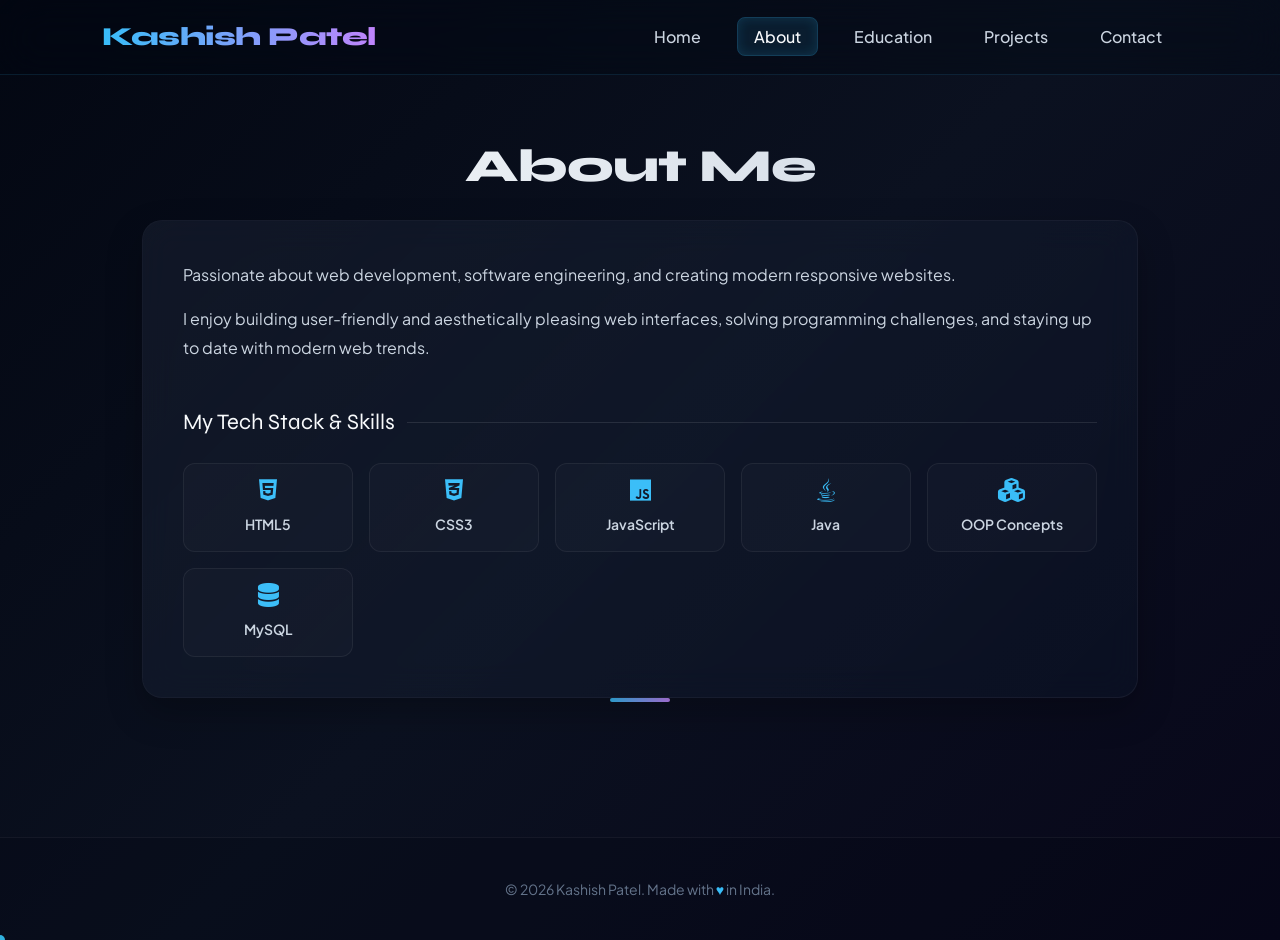
==== about.html @ 91032030 "first commit" ====
<!DOCTYPE html>
<html lang="en">

<head>
    <meta charset="UTF-8">
    <meta name="viewport" content="width=device-width, initial-scale=1.0">
    <title>About - Kashish Patel</title>
    <link rel="stylesheet" href="style.css">
    <link rel="stylesheet" href="https://cdnjs.cloudflare.com/ajax/libs/font-awesome/6.5.1/css/all.min.css">
</head>

<body>

    <!-- Header / Navbar -->
    <header>
        <nav>
            <h2 class="logo">Kashish Patel</h2>
            <div class="menu-toggle" id="mobile-menu-btn">
                <i class="fa-solid fa-bars"></i>
            </div>
            <ul>
                <li><a href="index.html">Home</a></li>
                <li><a href="about.html" class="active">About</a></li>
                <li><a href="education.html">Education</a></li>
                <li><a href="projects.html">Projects</a></li>
                <li><a href="contact.html">Contact</a></li>
            </ul>
        </nav>
    </header>

    <!-- Main Content Container for Dynamic Routing -->
    <main id="main-content">
        <section class="page-section reveal active">
            <h1>About Me</h1>
            
            <div class="glass-card">
                <p>
                    Passionate about web development, software engineering,
and creating modern responsive websites.
                </p>
                <p>
                    I enjoy building user-friendly and aesthetically pleasing web interfaces, solving programming challenges, and staying up to date with modern web trends.
                </p>

                <!-- Technical Skills Showcase -->
                <div class="skills-title">My Tech Stack & Skills</div>
                <div class="skills-grid">
                    <div class="skill-tag">
                        <i class="fa-brands fa-html5"></i>
                        <span>HTML5</span>
                    </div>
                    <div class="skill-tag">
                        <i class="fa-brands fa-css3-alt"></i>
                        <span>CSS3</span>
                    </div>
                    <div class="skill-tag">
                        <i class="fa-brands fa-js"></i>
                        <span>JavaScript</span>
                    </div>
                    <div class="skill-tag">
                        <i class="fa-brands fa-java"></i>
                        <span>Java</span>
                    </div>
                    <div class="skill-tag">
                        <i class="fa-solid fa-cubes"></i>
                        <span>OOP Concepts</span>
                    </div>
                    <div class="skill-tag">
                        <i class="fa-solid fa-database"></i>
                        <span>MySQL</span>
                    </div>
                </div>
            </div>
        </section>
    </main>

    <!-- Footer -->
    <footer>
        <p>&copy; 2026 Kashish Patel. Made with <span>&hearts;</span> in India.</p>
    </footer>

    <script src="script.js"></script>

</body>

</html>
---- style.css ----
@import url('https://fonts.googleapis.com/css2?family=Plus+Jakarta+Sans:wght@300;400;500;600;700&family=Syne:wght@700;800&display=swap');

:root {
    --bg-dark: #030712;
    --bg-space: #0b1120;
    --bg-card: rgba(15, 23, 42, 0.45);
    --border-glow: rgba(56, 189, 248, 0.12);
    --primary: #38bdf8; /* sky-400 */
    --primary-glow: rgba(56, 189, 248, 0.4);
    --secondary: #c084fc; /* purple-400 */
    --secondary-glow: rgba(192, 132, 252, 0.4);
    --text-main: #f8fafc;
    --text-muted: #cbd5e1;
    --text-dim: #64748b;
    --success: #34d399;
    --transition-fast: 0.25s cubic-bezier(0.4, 0, 0.2, 1);
    --transition-slow: 0.5s cubic-bezier(0.4, 0, 0.2, 1);
}

/* Base Styles & Typography */
* {
    margin: 0;
    padding: 0;
    box-sizing: border-box;
    font-family: 'Plus Jakarta Sans', sans-serif;
    outline: none;
}

html {
    scroll-behavior: smooth;
    background: var(--bg-dark);
    scrollbar-width: thin;
    scrollbar-color: var(--primary-glow) var(--bg-dark);
}

/* Custom Scrollbar */
::-webkit-scrollbar {
    width: 8px;
}
::-webkit-scrollbar-track {
    background: var(--bg-dark);
}
::-webkit-scrollbar-thumb {
    background: var(--bg-card);
    border-radius: 4px;
    border: 1px solid var(--border-glow);
}
::-webkit-scrollbar-thumb:hover {
    background: var(--primary-glow);
}

body {
    background: linear-gradient(135deg, var(--bg-dark) 0%, var(--bg-space) 50%, #08071a 100%);
    color: var(--text-main);
    min-height: 100vh;
    overflow-x: hidden;
    position: relative;
    line-height: 1.6;
}

/* Starry Canvas Background */
#bg-canvas {
    position: fixed;
    top: 0;
    left: 0;
    width: 100%;
    height: 100%;
    z-index: -1;
    pointer-events: none;
}

/* Custom Cursor */
.custom-cursor {
    width: 10px;
    height: 10px;
    background: var(--primary);
    border-radius: 50%;
    position: fixed;
    transform: translate(-50%, -50%);
    pointer-events: none;
    z-index: 9999;
    transition: width 0.2s, height 0.2s, background-color 0.2s;
    mix-blend-mode: difference;
}

.custom-cursor-ring {
    width: 40px;
    height: 40px;
    border: 1.5px solid var(--primary-glow);
    border-radius: 50%;
    position: fixed;
    transform: translate(-50%, -50%);
    pointer-events: none;
    z-index: 9998;
    transition: transform 0.08s ease-out, width 0.2s, height 0.2s, border-color 0.2s;
}

/* Scale cursor on interactive hover */
.custom-cursor.hovered {
    width: 25px;
    height: 25px;
    background: var(--secondary);
}

.custom-cursor-ring.hovered {
    width: 60px;
    height: 60px;
    border-color: var(--secondary-glow);
    background: rgba(192, 132, 252, 0.05);
}

/* Dynamic Page Transition Overlay */
.transition-overlay {
    position: fixed;
    top: 0;
    left: 0;
    width: 100%;
    height: 100vh;
    background: var(--bg-dark);
    z-index: 99999;
    pointer-events: none;
    transform: scaleY(0);
    transform-origin: bottom;
    transition: transform 0.6s cubic-bezier(0.85, 0, 0.15, 1);
    display: flex;
    justify-content: center;
    align-items: center;
}

.transition-overlay::after {
    content: '';
    width: 60px;
    height: 60px;
    border: 3px solid transparent;
    border-top-color: var(--primary);
    border-radius: 50%;
    animation: spinner 0.8s linear infinite;
    opacity: 0;
    transition: opacity 0.3s;
}

.transition-overlay.active {
    transform: scaleY(1);
    transform-origin: top;
    pointer-events: all;
}

.transition-overlay.active::after {
    opacity: 1;
    delay: 0.2s;
}

@keyframes spinner {
    to { transform: rotate(360deg); }
}

/* Header & Glass Navbar */
header {
    width: 100%;
    padding: 16px 8%;
    position: fixed;
    top: 0;
    z-index: 900;
    background: rgba(3, 7, 18, 0.3);
    backdrop-filter: blur(20px);
    border-bottom: 1px solid var(--border-glow);
    transition: padding var(--transition-fast), background var(--transition-fast);
}

header.scrolled {
    padding: 12px 8%;
    background: rgba(3, 7, 18, 0.7);
    box-shadow: 0 10px 30px rgba(0,0,0,0.4);
}

nav {
    display: flex;
    justify-content: space-between;
    align-items: center;
    max-width: 1200px;
    margin: 0 auto;
}

.logo {
    font-family: 'Syne', sans-serif;
    font-weight: 800;
    font-size: 26px;
    letter-spacing: -0.5px;
    background: linear-gradient(to right, var(--primary), var(--secondary));
    -webkit-background-clip: text;
    -webkit-text-fill-color: transparent;
    cursor: pointer;
    transition: opacity var(--transition-fast), transform var(--transition-fast);
}

.logo.hidden {
    opacity: 0;
    pointer-events: none;
}

.logo:hover {
    transform: scale(1.02);
}

nav ul {
    display: flex;
    list-style: none;
    align-items: center;
    position: relative;
}

nav ul li {
    margin-left: 20px;
}

nav ul li a {
    color: var(--text-muted);
    font-size: 16px;
    font-weight: 500;
    padding: 8px 16px;
    border-radius: 8px;
    transition: var(--transition-fast);
    text-decoration: none;
    position: relative;
}

nav ul li a:hover {
    color: var(--primary);
    background: rgba(56, 189, 248, 0.05);
}

nav ul li a.active {
    color: var(--text-main);
    background: rgba(56, 189, 248, 0.1);
    box-shadow: inset 0 0 12px rgba(56, 189, 248, 0.15);
    border: 1px solid rgba(56, 189, 248, 0.2);
}

/* Mobile Hamburguer Menu */
.menu-toggle {
    display: none;
    font-size: 24px;
    color: var(--text-main);
    cursor: pointer;
    z-index: 1001;
    transition: var(--transition-fast);
}

.menu-toggle:hover {
    color: var(--primary);
    transform: scale(1.1);
}

/* Reveal Animation Containers */
.reveal {
    opacity: 0;
    transform: translateY(30px);
    transition: opacity 0.8s cubic-bezier(0.2, 0.8, 0.2, 1), transform 0.8s cubic-bezier(0.2, 0.8, 0.2, 1);
}

.reveal.active {
    opacity: 1;
    transform: translateY(0);
}

/* Hero Section */
.hero {
    min-height: 100vh;
    display: flex;
    justify-content: space-between;
    align-items: center;
    padding: 120px 8% 60px 8%;
    max-width: 1200px;
    margin: 0 auto;
    gap: 40px;
}

.hero-text {
    width: 55%;
    display: flex;
    flex-direction: column;
    justify-content: center;
}

.hero-text h1 {
    font-family: 'Syne', sans-serif;
    font-size: 56px;
    font-weight: 800;
    line-height: 1.15;
    margin-bottom: 12px;
    letter-spacing: -1px;
}

.hero-text h1 span {
    background: linear-gradient(135deg, var(--primary), var(--secondary));
    -webkit-background-clip: text;
    -webkit-text-fill-color: transparent;
    position: relative;
}

.hero-text h3 {
    font-size: 22px;
    font-weight: 600;
    color: var(--secondary);
    margin-bottom: 20px;
    letter-spacing: 0.5px;
    display: inline-flex;
    align-items: center;
}

.hero-text h3::before {
    content: '';
    width: 20px;
    height: 2px;
    background: var(--secondary);
    margin-right: 10px;
    display: inline-block;
}

.hero-text p {
    font-size: 17px;
    color: var(--text-muted);
    line-height: 1.8;
    margin-bottom: 35px;
    max-width: 520px;
}

.buttons {
    display: flex;
    align-items: center;
    gap: 16px;
    flex-wrap: wrap;
}

.btn, .btn2 {
    padding: 12px 28px;
    border-radius: 10px;
    text-decoration: none;
    font-weight: 600;
    font-size: 15px;
    transition: var(--transition-fast);
    display: inline-flex;
    align-items: center;
    justify-content: center;
    gap: 8px;
}

.btn {
    background: linear-gradient(135deg, var(--primary), #0284c7);
    color: var(--bg-dark);
    box-shadow: 0 4px 20px rgba(56, 189, 248, 0.35);
}

.btn:hover {
    transform: translateY(-3px);
    box-shadow: 0 8px 25px rgba(56, 189, 248, 0.5);
    background: linear-gradient(135deg, #0284c7, var(--primary));
}

.btn2 {
    border: 1.5px solid rgba(255, 255, 255, 0.15);
    color: var(--text-main);
    background: rgba(255, 255, 255, 0.03);
    backdrop-filter: blur(5px);
}

.btn2:hover {
    border-color: var(--primary);
    color: var(--primary);
    background: rgba(56, 189, 248, 0.05);
    transform: translateY(-3px);
}

/* Floating Socials in Hero */
.buttons a[target="_blank"] {
    width: 48px;
    height: 48px;
    display: inline-flex;
    justify-content: center;
    align-items: center;
    border-radius: 10px;
    border: 1px solid rgba(255, 255, 255, 0.1);
    background: var(--bg-card);
    color: var(--text-muted);
    font-size: 20px;
    transition: var(--transition-fast);
    text-decoration: none;
}

.buttons a[target="_blank"]:hover {
    color: var(--primary);
    border-color: var(--primary-glow);
    background: rgba(56, 189, 248, 0.1);
    transform: translateY(-3px) rotate(8deg);
    box-shadow: 0 5px 15px rgba(56, 189, 248, 0.2);
}

/* Hero Image & Ambient Light */
.hero-image {
    width: 40%;
    display: flex;
    justify-content: center;
    align-items: center;
    position: relative;
}

.hero-image::after {
    content: '';
    position: absolute;
    width: 320px;
    height: 320px;
    background: radial-gradient(circle, var(--primary-glow) 0%, rgba(192, 132, 252, 0.15) 50%, transparent 100%);
    filter: blur(40px);
    z-index: -1;
    animation: floatGlow 8s ease-in-out infinite;
}

.hero-image img {
    width: 320px;
    height: 320px;
    border-radius: 24px;
    object-fit: top;
    border: 1.5px solid rgba(255, 255, 255, 0.15);
    box-shadow: 0 20px 40px rgba(0,0,0,0.5);
    transition: var(--transition-slow);
    transform: perspective(1000px) rotateY(-8deg) rotateX(4deg);
}

.hero-image:hover img {
    transform: perspective(1000px) rotateY(0deg) rotateX(0deg) scale(1.03);
    border-color: var(--primary);
    box-shadow: 0 25px 50px rgba(56, 189, 248, 0.25);
}

@keyframes floatGlow {
    0%, 100% { transform: translateY(0) scale(1); }
    50% { transform: translateY(-15px) scale(1.15); }
}

/* General Page Section Styling */
.page-section {
    padding: 130px 8% 80px 8%;
    max-width: 1200px;
    margin: 0 auto;
    min-height: 85vh;
}

.page-section h1 {
    font-family: 'Syne', sans-serif;
    text-align: center;
    font-size: 46px;
    font-weight: 800;
    margin-bottom: 16px;
    letter-spacing: -1px;
    background: linear-gradient(to right, var(--text-main), var(--text-muted));
    -webkit-background-clip: text;
    -webkit-text-fill-color: transparent;
}

.page-section::after {
    content: '';
    display: block;
    width: 60px;
    height: 4px;
    background: linear-gradient(to right, var(--primary), var(--secondary));
    margin: 0 auto 55px auto;
    border-radius: 2px;
}

/* Glass Card */
.glass-card {
    background: var(--bg-card);
    border: 1px solid rgba(255, 255, 255, 0.05);
    padding: 40px;
    border-radius: 20px;
    backdrop-filter: blur(16px);
    box-shadow: 0 15px 35px rgba(0,0,0,0.25);
    line-height: 1.8;
    font-size: 16px;
    color: var(--text-muted);
    transition: var(--transition-fast);
    position: relative;
    overflow: hidden;
}

.glass-card::before {
    content: '';
    position: absolute;
    top: 0;
    left: 0;
    width: 100%;
    height: 100%;
    background: linear-gradient(135deg, rgba(255, 255, 255, 0.03) 0%, transparent 100%);
    pointer-events: none;
}

.glass-card:hover {
    border-color: rgba(56, 189, 248, 0.2);
    box-shadow: 0 20px 45px rgba(56, 189, 248, 0.08);
}

.glass-card p {
    margin-bottom: 16px;
}
.glass-card p:last-child {
    margin-bottom: 0;
}

/* About Section Tech Skills Grid */
.skills-title {
    margin: 40px 0 20px 0;
    font-family: 'Syne', sans-serif;
    font-size: 22px;
    color: var(--text-main);
    display: flex;
    align-items: center;
    gap: 12px;
}

.skills-title::after {
    content: '';
    flex-grow: 1;
    height: 1px;
    background: rgba(255, 255, 255, 0.1);
}

.skills-grid {
    display: grid;
    grid-template-columns: repeat(auto-fill, minmax(140px, 1fr));
    gap: 16px;
    margin-top: 20px;
}

.skill-tag {
    background: rgba(255, 255, 255, 0.02);
    border: 1px solid rgba(255, 255, 255, 0.06);
    padding: 14px 20px;
    border-radius: 12px;
    display: flex;
    flex-direction: column;
    align-items: center;
    gap: 10px;
    font-weight: 600;
    font-size: 14px;
    color: var(--text-muted);
    transition: var(--transition-fast);
    text-align: center;
    cursor: default;
}

.skill-tag i {
    font-size: 24px;
    color: var(--primary);
    transition: var(--transition-fast);
}

.skill-tag:hover {
    background: rgba(56, 189, 248, 0.06);
    border-color: var(--primary-glow);
    color: var(--primary);
    transform: translateY(-4px);
    box-shadow: 0 8px 20px rgba(56, 189, 248, 0.15);
}

.skill-tag:hover i {
    transform: scale(1.15);
    color: var(--primary);
}

/* Education Timeline Styles */
.education-container {
    display: flex;
    flex-direction: column;
    position: relative;
    max-width: 800px;
    margin: 0 auto;
    padding-left: 30px;
}

.education-container::before {
    content: '';
    position: absolute;
    left: 0;
    top: 5px;
    width: 2px;
    height: 100%;
    background: linear-gradient(to bottom, var(--primary), var(--secondary), transparent);
}

.edu-card {
    background: var(--bg-card);
    border: 1px solid rgba(255, 255, 255, 0.05);
    padding: 30px;
    border-radius: 16px;
    margin-bottom: 30px;
    position: relative;
    transition: var(--transition-slow);
    box-shadow: 0 10px 25px rgba(0,0,0,0.2);
}

.edu-card::before {
    content: '';
    position: absolute;
    left: -36px;
    top: 36px;
    width: 14px;
    height: 14px;
    border-radius: 50%;
    background: var(--bg-dark);
    border: 3px solid var(--primary);
    box-shadow: 0 0 10px var(--primary);
    z-index: 1;
    transition: var(--transition-fast);
}

.edu-card:hover {
    transform: translateX(8px);
    border-color: rgba(56, 189, 248, 0.2);
    box-shadow: 0 15px 35px rgba(56, 189, 248, 0.08);
}

.edu-card:hover::before {
    border-color: var(--secondary);
    box-shadow: 0 0 12px var(--secondary);
    background: var(--secondary);
}

.edu-card h2 {
    font-family: 'Syne', sans-serif;
    color: var(--text-main);
    font-size: 22px;
    margin-bottom: 8px;
    font-weight: 700;
}

.edu-card .edu-degree {
    font-weight: 600;
    color: var(--primary);
    font-size: 15px;
    margin-bottom: 6px;
}

.edu-card .edu-duration {
    font-size: 13px;
    color: var(--text-dim);
    margin-bottom: 12px;
}

.edu-card .edu-grade {
    font-size: 14px;
    color: var(--text-muted);
    font-style: italic;
}

.edu-card span {
    display: inline-block;
    background: rgba(56, 189, 248, 0.1);
    color: var(--primary);
    border: 1px solid var(--primary-glow);
    padding: 6px 14px;
    border-radius: 6px;
    font-size: 12px;
    font-weight: 700;
    margin-top: 14px;
}

/* Projects Section Styles */
.project-grid {
    display: grid;
    grid-template-columns: repeat(auto-fit, minmax(320px, 1fr));
    gap: 30px;
}

.project-card {
    background: var(--bg-card);
    border: 1px solid rgba(255, 255, 255, 0.05);
    border-radius: 20px;
    overflow: hidden;
    transition: var(--transition-slow);
    display: flex;
    flex-direction: column;
    box-shadow: 0 15px 30px rgba(0,0,0,0.3);
    position: relative;
}

.project-card:hover {
    transform: translateY(-8px);
    border-color: rgba(56, 189, 248, 0.2);
    box-shadow: 0 20px 40px rgba(56, 189, 248, 0.1);
}

.project-banner {
    width: 100%;
    height: 200px;
    position: relative;
    overflow: hidden;
    background: linear-gradient(135deg, rgba(56, 189, 248, 0.1) 0%, rgba(192, 132, 252, 0.1) 100%);
    border-bottom: 1px solid rgba(255, 255, 255, 0.05);
    display: flex;
    align-items: center;
    justify-content: center;
}

.project-banner svg {
    width: 80px;
    height: 80px;
    opacity: 0.65;
    transition: var(--transition-slow);
    color: var(--primary);
    filter: drop-shadow(0 0 10px rgba(56,189,248,0.4));
}

.project-card:hover .project-banner svg {
    transform: scale(1.12) rotate(-3deg);
    opacity: 0.85;
    color: var(--secondary);
    filter: drop-shadow(0 0 15px rgba(192,132,252,0.6));
}

.project-details {
    padding: 24px;
    flex-grow: 1;
    display: flex;
    flex-direction: column;
}

.project-card h2 {
    font-family: 'Syne', sans-serif;
    font-size: 22px;
    font-weight: 700;
    color: var(--text-main);
    margin-bottom: 10px;
    transition: var(--transition-fast);
}

.project-card:hover h2 {
    color: var(--primary);
}

.project-card p {
    color: var(--text-muted);
    font-size: 14.5px;
    line-height: 1.6;
    margin-bottom: 20px;
    flex-grow: 1;
}

.project-tags {
    display: flex;
    flex-wrap: wrap;
    gap: 8px;
}

.project-tags span {
    background: rgba(255, 255, 255, 0.03);
    border: 1px solid rgba(255, 255, 255, 0.08);
    padding: 4px 10px;
    border-radius: 6px;
    font-size: 12px;
    font-weight: 600;
    color: var(--text-dim);
    transition: var(--transition-fast);
}

.project-card:hover .project-tags span {
    color: var(--primary);
    border-color: rgba(56, 189, 248, 0.15);
    background: rgba(56, 189, 248, 0.02);
}

/* Contact Page Grid & Form */
.contact-container {
    display: grid;
    grid-template-columns: 1fr 1.2fr;
    gap: 40px;
    align-items: start;
    margin-top: 20px;
}

.contact-info {
    display: flex;
    flex-direction: column;
    gap: 20px;
}

.contact-item {
    background: var(--bg-card);
    border: 1px solid rgba(255, 255, 255, 0.05);
    padding: 24px;
    border-radius: 16px;
    display: flex;
    align-items: center;
    gap: 20px;
    transition: var(--transition-fast);
}

.contact-item:hover {
    border-color: var(--primary-glow);
    transform: translateY(-3px);
    box-shadow: 0 10px 25px rgba(56, 189, 248, 0.06);
}

.contact-icon {
    width: 50px;
    height: 50px;
    border-radius: 12px;
    background: rgba(56, 189, 248, 0.08);
    border: 1px solid var(--border-glow);
    display: inline-flex;
    justify-content: center;
    align-items: center;
    color: var(--primary);
    font-size: 20px;
    transition: var(--transition-fast);
}

.contact-item:hover .contact-icon {
    background: var(--primary);
    color: var(--bg-dark);
    box-shadow: 0 0 15px var(--primary);
}

.contact-text h3 {
    font-family: 'Syne', sans-serif;
    font-size: 15px;
    color: var(--text-dim);
    margin-bottom: 4px;
    text-transform: uppercase;
    letter-spacing: 1px;
}

.contact-text p {
    font-size: 16px;
    font-weight: 600;
    color: var(--text-main);
}

.center {
    text-align: center;
}

.social-icons {
    margin-top: 30px;
    display: flex;
    justify-content: center;
    gap: 16px;
}

.social-icons a {
    width: 52px;
    height: 52px;
    display: inline-flex;
    justify-content: center;
    align-items: center;
    border-radius: 50%;
    background: var(--bg-card);
    border: 1px solid rgba(255,255,255,0.06);
    color: var(--text-muted);
    font-size: 22px;
    transition: var(--transition-fast);
    text-decoration: none;
    box-shadow: 0 5px 15px rgba(0,0,0,0.15);
}

.social-icons a:hover {
    background: var(--primary-glow);
    border-color: var(--primary);
    color: var(--primary);
    transform: translateY(-4px) rotate(8deg);
    box-shadow: 0 8px 25px rgba(56, 189, 248, 0.3);
}

/* Styled Interactive Contact Form */
.contact-form {
    display: flex;
    flex-direction: column;
    gap: 20px;
}

.form-group {
    display: flex;
    flex-direction: column;
    gap: 8px;
}

.form-group label {
    font-size: 14px;
    font-weight: 600;
    color: var(--text-muted);
}

.form-control {
    background: rgba(3, 7, 18, 0.4);
    border: 1px solid rgba(255, 255, 255, 0.08);
    padding: 14px 18px;
    border-radius: 10px;
    color: var(--text-main);
    font-size: 15px;
    transition: var(--transition-fast);
}

.form-control:focus {
    border-color: var(--primary);
    background: rgba(3, 7, 18, 0.6);
    box-shadow: 0 0 15px rgba(56, 189, 248, 0.15);
}

textarea.form-control {
    resize: none;
    min-height: 150px;
}

.form-submit-btn {
    align-self: flex-start;
    border: none;
    cursor: pointer;
    font-family: 'Plus Jakarta Sans', sans-serif;
}

/* Dynamic Notification Alert Modal */
.form-notification {
    display: none;
    position: fixed;
    bottom: 30px;
    right: 30px;
    background: rgba(16, 185, 129, 0.1);
    border: 1px solid var(--success);
    color: var(--text-main);
    padding: 16px 24px;
    border-radius: 12px;
    backdrop-filter: blur(12px);
    box-shadow: 0 10px 30px rgba(0,0,0,0.3);
    z-index: 10000;
    align-items: center;
    gap: 12px;
    animation: slideInNotification 0.4s cubic-bezier(0.2, 0.8, 0.2, 1) forwards;
}

.form-notification.active {
    display: flex;
}

.form-notification i {
    color: var(--success);
    font-size: 18px;
}

@keyframes slideInNotification {
    from {
        opacity: 0;
        transform: translateY(20px) scale(0.9);
    }
    to {
        opacity: 1;
        transform: translateY(0) scale(1);
    }
}

/* Footer Section */
footer {
    padding: 40px 8%;
    border-top: 1px solid rgba(255, 255, 255, 0.05);
    background: rgba(3, 7, 18, 0.25);
    text-align: center;
    color: var(--text-dim);
    font-size: 14px;
}

footer p span {
    color: var(--primary);
}

/* Tablet & Mobile Responsive */
@media (max-width: 1024px) {
    .hero {
        padding: 120px 5% 40px 5%;
        gap: 30px;
    }
    .hero-text h1 {
        font-size: 46px;
    }
    .hero-image img {
        width: 270px;
        height: 270px;
    }
    .contact-container {
        grid-template-columns: 1fr;
        gap: 40px;
    }
}

@media (max-width: 768px) {
    header {
        padding: 16px 6%;
    }
    header.scrolled {
        padding: 12px 6%;
    }
    .menu-toggle {
        display: block;
    }
    nav ul {
        position: fixed;
        top: 0;
        right: -100%;
        width: 70%;
        max-width: 300px;
        height: 100vh;
        background: rgba(11, 17, 32, 0.85);
        backdrop-filter: blur(25px);
        border-left: 1px solid var(--border-glow);
        flex-direction: column;
        justify-content: center;
        align-items: center;
        gap: 30px;
        transition: right 0.4s cubic-bezier(0.85, 0, 0.15, 1);
        z-index: 1000;
        box-shadow: -10px 0 35px rgba(0,0,0,0.5);
    }
    nav ul.nav-active {
        right: 0;
    }
    nav ul li {
        margin: 0;
    }
    nav ul li a {
        font-size: 20px;
        padding: 12px 30px;
    }
    .hero {
        flex-direction: column-reverse;
        text-align: center;
        padding-top: 140px;
        gap: 40px;
    }
    .hero-text {
        width: 100%;
        align-items: center;
    }
    .hero-text h3::before {
        display: none;
    }
    .hero-text p {
        margin: 0 auto 30px auto;
    }
    .buttons {
        justify-content: center;
    }
    .hero-image {
        width: 100%;
    }
    .hero-image img {
        width: 240px;
        height: 240px;
        transform: none !important;
    }
    .hero-image::after {
        width: 240px;
        height: 240px;
    }
    .page-section {
        padding: 100px 6% 60px 6%;
    }
    .page-section h1 {
        font-size: 36px;
    }
    .glass-card {
        padding: 24px;
    }
    .skills-grid {
        grid-template-columns: repeat(auto-fill, minmax(110px, 1fr));
        gap: 12px;
    }
    .skill-tag {
        padding: 12px;
        font-size: 13px;
    }
    .education-container {
        padding-left: 20px;
    }
    .edu-card {
        padding: 20px;
    }
    .edu-card::before {
        left: -26px;
        top: 26px;
    }
    .edu-card:hover {
        transform: none;
    }
    .form-submit-btn {
        width: 100%;
    }
    .form-notification {
        left: 20px;
        right: 20px;
        bottom: 20px;
        justify-content: center;
    }
}

/* ==========================================
   INTERACTIVE RESUME DOWNLOADER OVERLAY
   ========================================== */
.resume-download-overlay {
    position: fixed;
    top: 0;
    left: 0;
    width: 100vw;
    height: 100vh;
    background: rgba(3, 7, 18, 0.7);
    backdrop-filter: blur(16px);
    -webkit-backdrop-filter: blur(16px);
    z-index: 99999;
    display: flex;
    justify-content: center;
    align-items: center;
    opacity: 0;
    visibility: hidden;
    transition: opacity 0.4s cubic-bezier(0.4, 0, 0.2, 1), visibility 0.4s;
}

.resume-download-overlay.active {
    opacity: 1;
    visibility: visible;
}

.resume-download-card {
    background: var(--bg-card);
    border: 1px solid rgba(255, 255, 255, 0.08);
    width: 90%;
    max-width: 460px;
    border-radius: 24px;
    padding: 40px;
    box-shadow: 0 25px 60px rgba(0, 0, 0, 0.5), 
                0 0 40px rgba(56, 189, 248, 0.08);
    backdrop-filter: blur(25px);
    position: relative;
    transform: translateY(30px) scale(0.95);
    transition: transform 0.4s cubic-bezier(0.34, 1.56, 0.64, 1);
    text-align: center;
}

.resume-download-overlay.active .resume-download-card {
    transform: translateY(0) scale(1);
    border-color: rgba(56, 189, 248, 0.2);
    box-shadow: 0 25px 60px rgba(0, 0, 0, 0.6), 
                0 0 50px rgba(56, 189, 248, 0.15);
}

.resume-close-btn {
    position: absolute;
    top: 20px;
    right: 20px;
    background: rgba(255, 255, 255, 0.03);
    border: 1px solid rgba(255, 255, 255, 0.08);
    color: var(--text-muted);
    width: 36px;
    height: 36px;
    border-radius: 50%;
    display: flex;
    justify-content: center;
    align-items: center;
    font-size: 18px;
    cursor: pointer;
    transition: var(--transition-fast);
}

.resume-close-btn:hover {
    background: rgba(239, 68, 68, 0.1);
    border-color: rgba(239, 68, 68, 0.3);
    color: #ef4444;
    transform: rotate(90deg);
}

.resume-download-icon-box {
    width: 80px;
    height: 80px;
    background: linear-gradient(135deg, rgba(56, 189, 248, 0.1), rgba(192, 132, 252, 0.1));
    border: 1.5px solid var(--primary-glow);
    border-radius: 20px;
    display: inline-flex;
    justify-content: center;
    align-items: center;
    color: var(--primary);
    font-size: 36px;
    margin-bottom: 24px;
    position: relative;
    animation: floatGlow 4s ease-in-out infinite;
}

.resume-download-icon-box::after {
    content: '';
    position: absolute;
    top: -5px;
    left: -5px;
    right: -5px;
    bottom: -5px;
    border-radius: 24px;
    border: 1px dashed var(--secondary-glow);
    animation: rotateDashed 20s linear infinite;
    pointer-events: none;
}

@keyframes rotateDashed {
    100% { transform: rotate(360deg); }
}

.resume-download-card h2 {
    font-family: 'Syne', sans-serif;
    font-size: 26px;
    font-weight: 800;
    margin-bottom: 8px;
    letter-spacing: -0.5px;
    background: linear-gradient(135deg, var(--text-main), var(--text-muted));
    -webkit-background-clip: text;
    -webkit-text-fill-color: transparent;
}

.resume-download-card p.subtitle {
    color: var(--text-dim);
    font-size: 14.5px;
    margin-bottom: 30px;
}

/* Progress bar container */
.resume-progress-container {
    width: 100%;
    margin-bottom: 24px;
}

.resume-progress-track {
    width: 100%;
    height: 8px;
    background: rgba(3, 7, 18, 0.5);
    border: 1px solid rgba(255, 255, 255, 0.05);
    border-radius: 10px;
    overflow: hidden;
    position: relative;
}

.resume-progress-bar {
    height: 100%;
    width: 0%;
    background: linear-gradient(90deg, var(--primary) 0%, var(--secondary) 100%);
    border-radius: 10px;
    box-shadow: 0 0 12px var(--primary-glow);
    transition: width 0.1s linear;
}

.resume-status-text {
    font-size: 14.5px;
    font-weight: 500;
    color: var(--text-muted);
    margin-top: 12px;
    display: inline-block;
    transition: color 0.3s;
}

.resume-status-text.success {
    color: var(--success);
    font-weight: 600;
}

/* Success State styling */
.resume-download-icon-box.success {
    color: var(--success);
    border-color: var(--success);
    background: rgba(52, 211, 153, 0.1);
    box-shadow: 0 0 20px rgba(52, 211, 153, 0.2);
    animation: successPulse 0.6s cubic-bezier(0.175, 0.885, 0.32, 1.275) forwards;
}

.resume-download-icon-box.success::after {
    border-color: var(--success);
}

@keyframes successPulse {
    0% { transform: scale(0.8); }
    50% { transform: scale(1.1); }
    100% { transform: scale(1); }
}

@media (max-width: 480px) {
    .resume-download-card {
        padding: 30px 20px;
    }
    .resume-download-card h2 {
        font-size: 22px;
    }
}
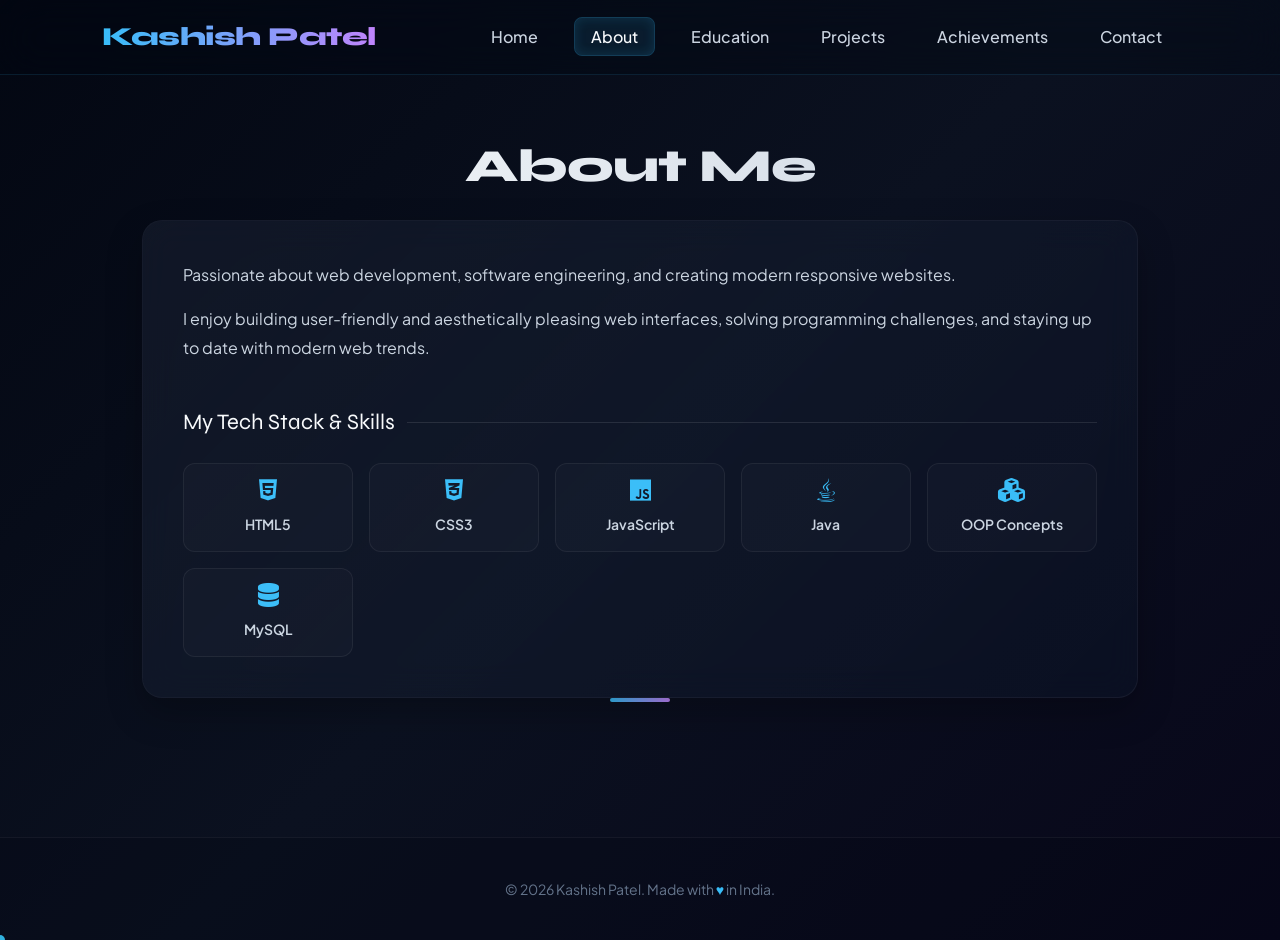
==== commit 06f2a0fe: "Add Achievements page with certificates and update navigation" ====
--- a/about.html
+++ b/about.html
@@ -23,6 +23,7 @@
                 <li><a href="about.html" class="active">About</a></li>
                 <li><a href="education.html">Education</a></li>
                 <li><a href="projects.html">Projects</a></li>
+                <li><a href="achievements.html">Achievements</a></li>
                 <li><a href="contact.html">Contact</a></li>
             </ul>
         </nav>
--- a/style.css
+++ b/style.css
@@ -1288,4 +1288,137 @@
     .resume-download-card h2 {
         font-size: 22px;
     }
+}
+
+/* ==========================================
+   ACHIEVEMENTS & CERTIFICATES STYLING
+   ========================================== */
+.achievement-grid {
+    display: grid;
+    grid-template-columns: repeat(auto-fit, minmax(320px, 1fr));
+    gap: 30px;
+}
+
+.achievement-card {
+    background: var(--bg-card);
+    border: 1px solid rgba(255, 255, 255, 0.05);
+    border-radius: 20px;
+    overflow: hidden;
+    transition: var(--transition-slow);
+    display: flex;
+    flex-direction: column;
+    box-shadow: 0 15px 30px rgba(0,0,0,0.3);
+    position: relative;
+}
+
+.achievement-card:hover {
+    transform: translateY(-8px);
+    border-color: rgba(56, 189, 248, 0.2);
+    box-shadow: 0 20px 40px rgba(56, 189, 248, 0.1);
+}
+
+.achievement-banner {
+    width: 100%;
+    height: 200px;
+    position: relative;
+    overflow: hidden;
+    border-bottom: 1px solid rgba(255, 255, 255, 0.05);
+    display: flex;
+    align-items: center;
+    justify-content: center;
+}
+
+.achievement-banner svg {
+    width: 100px;
+    height: 100px;
+    transition: var(--transition-slow);
+}
+
+.achievement-card:hover .achievement-banner svg {
+    transform: scale(1.08) rotate(-2deg);
+}
+
+.achievement-details {
+    padding: 24px;
+    flex-grow: 1;
+    display: flex;
+    flex-direction: column;
+}
+
+.achievement-card h2 {
+    font-family: 'Syne', sans-serif;
+    font-size: 20px;
+    font-weight: 700;
+    color: var(--text-main);
+    margin-bottom: 12px;
+    transition: var(--transition-fast);
+    line-height: 1.4;
+}
+
+.achievement-card:hover h2 {
+    color: var(--primary);
+}
+
+.achievement-info-meta {
+    display: flex;
+    flex-direction: column;
+    gap: 8px;
+    margin-bottom: 18px;
+    font-size: 14px;
+    color: var(--text-muted);
+}
+
+.achievement-meta-item {
+    display: flex;
+    align-items: center;
+    gap: 8px;
+}
+
+.achievement-meta-item i {
+    color: var(--primary);
+    width: 16px;
+    text-align: center;
+}
+
+.achievement-description {
+    color: var(--text-muted);
+    font-size: 14.0px;
+    line-height: 1.6;
+    margin-bottom: 20px;
+    flex-grow: 1;
+}
+
+.achievement-actions {
+    margin-top: auto;
+}
+
+.btn-verify {
+    display: inline-flex;
+    align-items: center;
+    justify-content: center;
+    gap: 8px;
+    width: 100%;
+    padding: 10px 20px;
+    border-radius: 8px;
+    font-size: 14px;
+    font-weight: 600;
+    text-decoration: none;
+    transition: var(--transition-fast);
+    border: 1.5px solid var(--primary-glow);
+    color: var(--primary);
+    background: rgba(56, 189, 248, 0.03);
+}
+
+.btn-verify:hover {
+    background: var(--primary);
+    color: var(--bg-dark);
+    border-color: var(--primary);
+    box-shadow: 0 4px 15px rgba(56, 189, 248, 0.3);
+    transform: translateY(-2px);
+}
+
+@media (max-width: 768px) {
+    .achievement-card:hover {
+        transform: none;
+    }
 }
